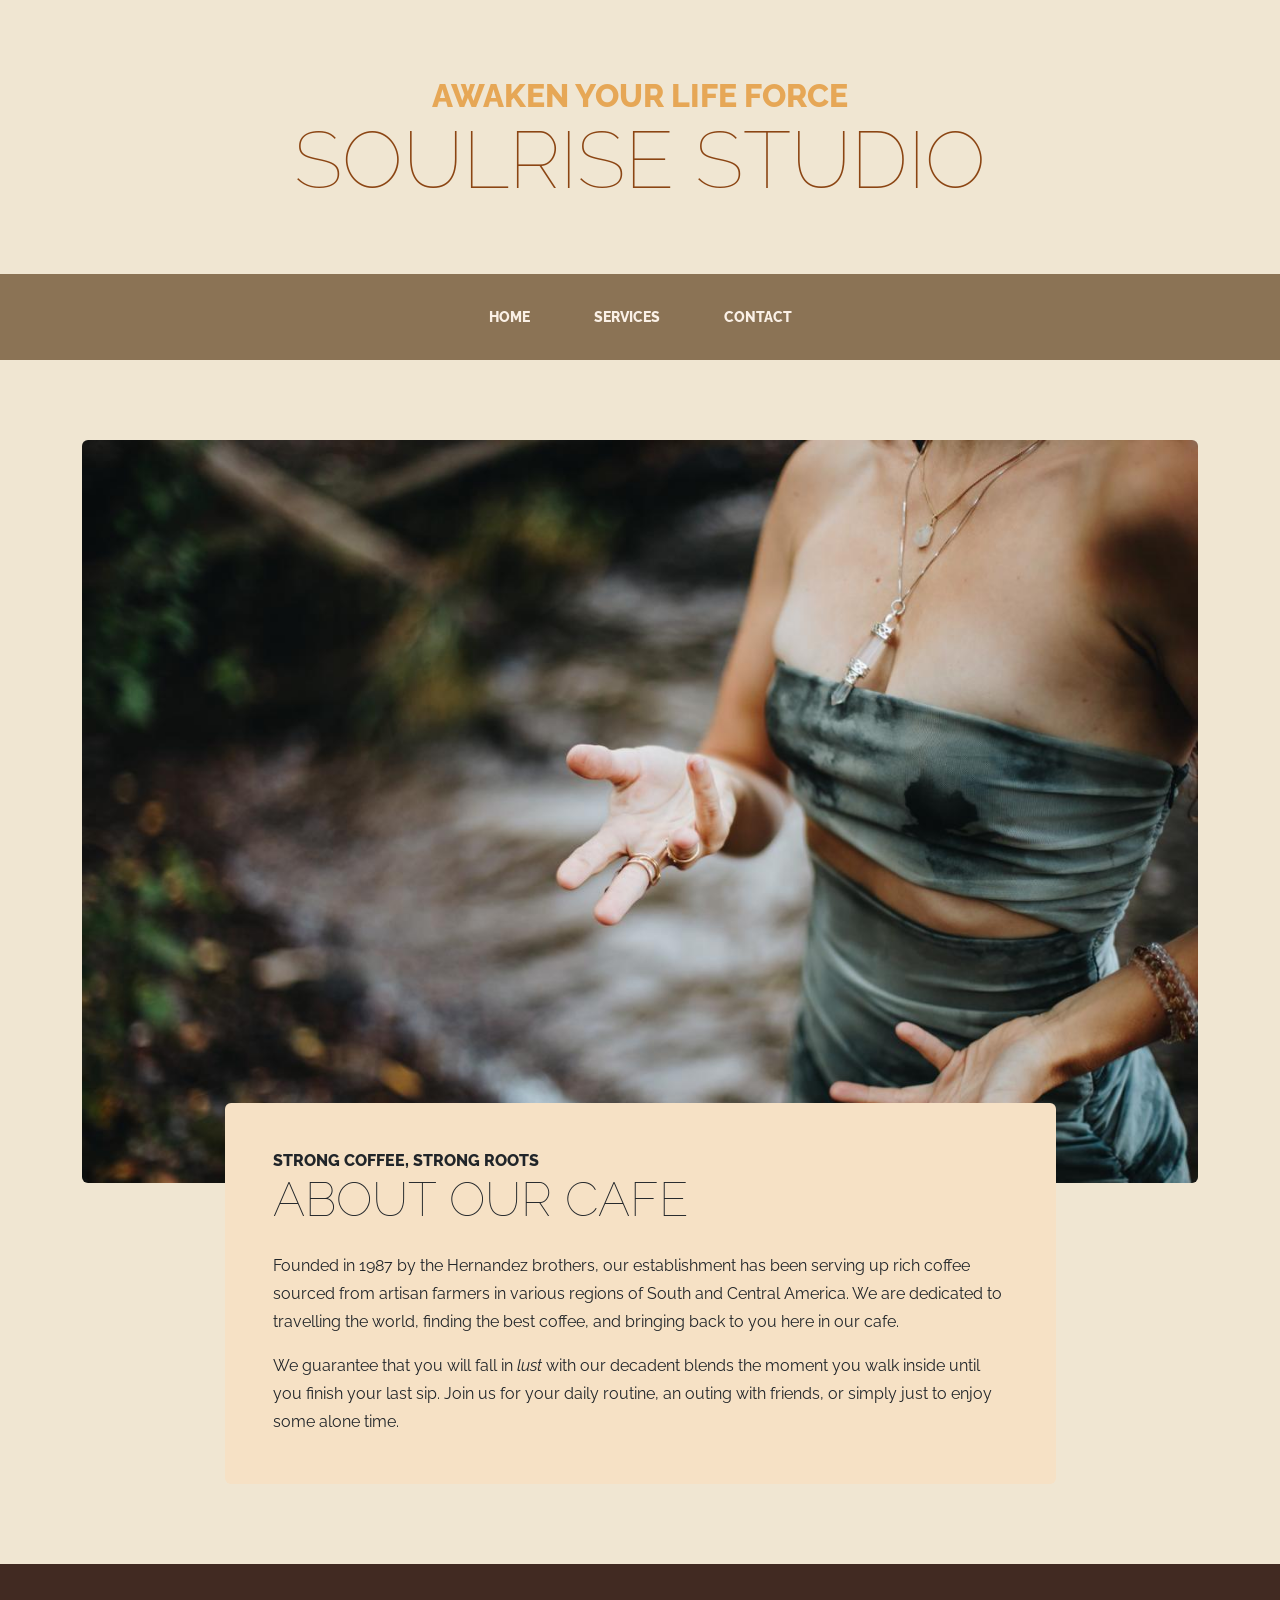
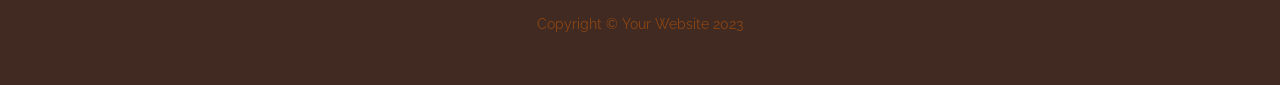
==== about.html @ 44dc7659 "move to linas git" ====
<!DOCTYPE html>
<html lang="en">
    <head>
        <meta charset="utf-8" />
        <meta name="viewport" content="width=device-width, initial-scale=1, shrink-to-fit=no" />
        <meta name="description" content="Lär känna Soulrise Studio – legitimerad naprapat sedan 2012 och utövare av Reiki Healing, Life Force Activation, KAP och Spinal Energetics. En resa från manuell terapi till energiarbete och djup transformation." />
        <meta name="keywords" content="om Soulrise Studio, naprapat, energiarbete, reiki utbildning, KAP kundalini, healing utövare, holistisk terapeut, Sverige, Spanien" />
        <meta name="author" content="Soulrise Studio" />
        <!-- Open Graph -->
        <meta property="og:type" content="website" />
        <meta property="og:url" content="https://www.soulrisestudio.com/about.html" />
        <meta property="og:title" content="Om Mig | Soulrise Studio – Legitimerad Naprapat & Energiläkare" />
        <meta property="og:description" content="Lär känna Soulrise Studio – legitimerad naprapat sedan 2012 och utövare av Reiki Healing, Life Force Activation, KAP och Spinal Energetics." />
        <meta property="og:image" content="https://www.soulrisestudio.com/assets/img/lina-profile.jpg" />
        <!-- Twitter Card -->
        <meta name="twitter:card" content="summary_large_image" />
        <meta name="twitter:title" content="Om Mig | Soulrise Studio – Legitimerad Naprapat & Energiläkare" />
        <meta name="twitter:description" content="Lär känna Soulrise Studio – legitimerad naprapat sedan 2012 och utövare av Reiki Healing, Life Force Activation, KAP och Spinal Energetics." />
        <meta name="twitter:image" content="https://www.soulrisestudio.com/assets/img/lina-profile.jpg" />
        <title>Om Mig | Soulrise Studio – Legitimerad Naprapat & Energiläkare</title>
        <link rel="canonical" href="https://www.soulrisestudio.com/about.html" />
        <link rel="icon" type="image/x-icon" href="assets/favicon.ico" />
        <!-- Google fonts-->
        <link rel="preconnect" href="https://fonts.googleapis.com" />
        <link rel="preconnect" href="https://fonts.gstatic.com" crossorigin />
        <link href="https://fonts.googleapis.com/css2?family=Raleway:ital,wght@0,100;0,200;0,300;0,400;0,500;0,600;0,700;0,800;0,900;1,100;1,200;1,300;1,400;1,500;1,600;1,700;1,800;1,900&family=Lora:ital,wght@0,400;0,700;1,400;1,700&display=swap" rel="stylesheet" />
        <!-- Core theme CSS (includes Bootstrap)-->
        <link href="css/styles.css" rel="stylesheet" />
    </head>
    <body>
        <header>
            <h1 class="site-heading text-center text-faded d-none d-lg-block">
                <span class="site-heading-upper text-primary mb-3">awaken your life force</span>
                <span class="site-heading-lower">Soulrise Studio</span>
            </h1>
        </header>
        <!-- Navigation-->
        <nav class="navbar navbar-expand-lg navbar-dark py-lg-4" id="mainNav">
            <div class="container">
                <a class="navbar-brand text-uppercase fw-bold d-lg-none" href="index.html">Start Bootstrap</a>
                <button class="navbar-toggler" type="button" data-bs-toggle="collapse" data-bs-target="#navbarSupportedContent" aria-controls="navbarSupportedContent" aria-expanded="false" aria-label="Toggle navigation"><span class="navbar-toggler-icon"></span></button>
                <div class="collapse navbar-collapse" id="navbarSupportedContent">
                    <ul class="navbar-nav mx-auto">
                        <li class="nav-item px-lg-4"><a class="nav-link text-uppercase" href="index.html">Home</a></li>
                        <li class="nav-item px-lg-4"><a class="nav-link text-uppercase" href="products.html">Services</a></li>
                        <li class="nav-item px-lg-4"><a class="nav-link text-uppercase" href="store.html">Contact</a></li>
                    </ul>
                </div>
            </div>
        </nav>
        <section class="page-section about-heading">
            <div class="container">
                <img class="img-fluid rounded about-heading-img mb-3 mb-lg-0" src="assets/img/about.jpg" alt="..." />
                <div class="about-heading-content">
                    <div class="row">
                        <div class="col-xl-9 col-lg-10 mx-auto">
                            <div class="bg-faded rounded p-5">
                                <h2 class="section-heading mb-4">
                                    <span class="section-heading-upper">Strong Coffee, Strong Roots</span>
                                    <span class="section-heading-lower">About Our Cafe</span>
                                </h2>
                                <p>Founded in 1987 by the Hernandez brothers, our establishment has been serving up rich coffee sourced from artisan farmers in various regions of South and Central America. We are dedicated to travelling the world, finding the best coffee, and bringing back to you here in our cafe.</p>
                                <p class="mb-0">
                                    We guarantee that you will fall in
                                    <em>lust</em>
                                    with our decadent blends the moment you walk inside until you finish your last sip. Join us for your daily routine, an outing with friends, or simply just to enjoy some alone time.
                                </p>
                            </div>
                        </div>
                    </div>
                </div>
            </div>
        </section>
        <footer class="footer text-faded text-center py-5">
            <div class="container"><p class="m-0 small">Copyright &copy; Your Website 2023</p></div>
        </footer>
        <!-- Bootstrap core JS-->
        <script src="https://cdn.jsdelivr.net/npm/bootstrap@5.2.3/dist/js/bootstrap.bundle.min.js"></script>
        <!-- Core theme JS-->
        <script src="js/scripts.js"></script>
    </body>
</html>
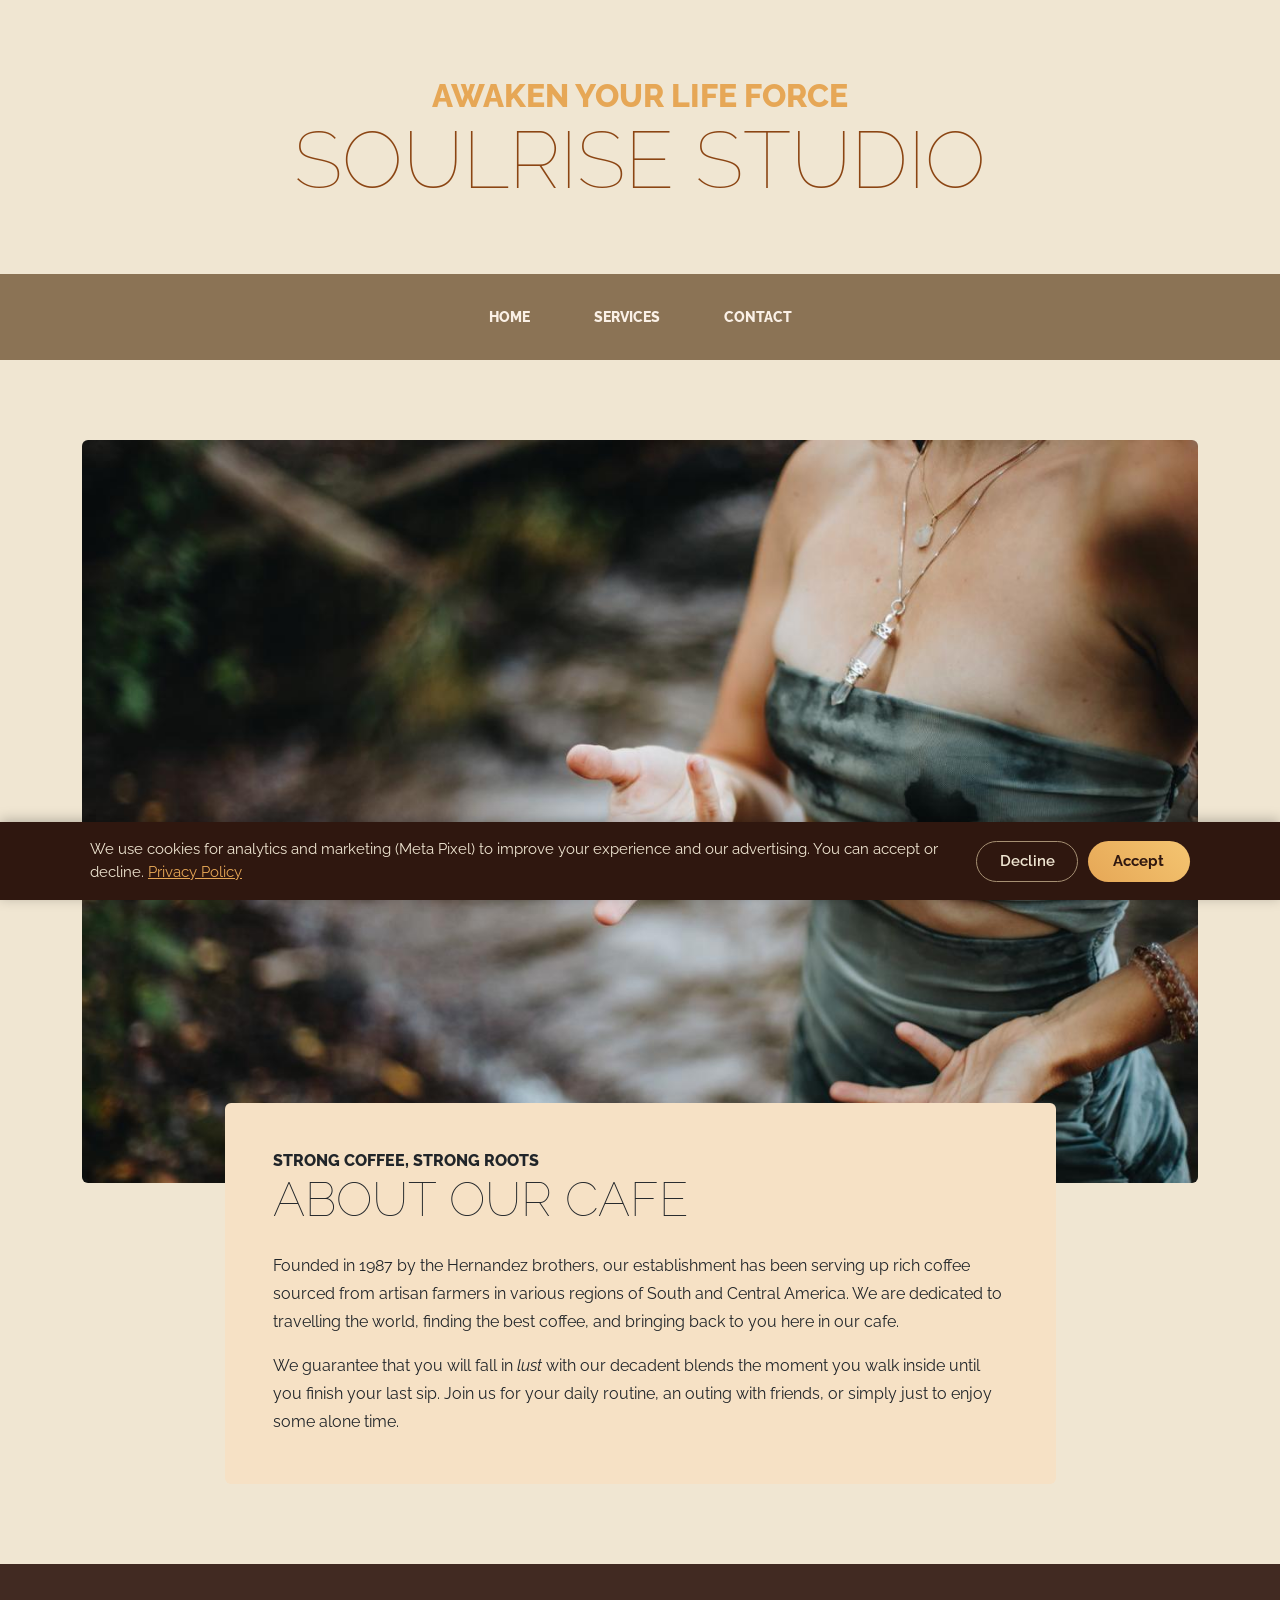
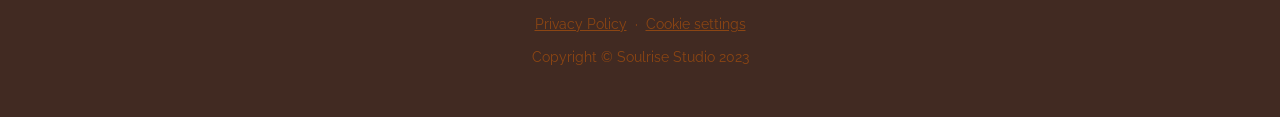
==== commit 80ec5a25: "Add cookie consent banner and privacy policy (GDPR) The Meta Pixel and Instagram embed previously lo" ====
--- a/about.html
+++ b/about.html
@@ -26,7 +26,33 @@
         <link href="https://fonts.googleapis.com/css2?family=Raleway:ital,wght@0,100;0,200;0,300;0,400;0,500;0,600;0,700;0,800;0,900;1,100;1,200;1,300;1,400;1,500;1,600;1,700;1,800;1,900&family=Lora:ital,wght@0,400;0,700;1,400;1,700&display=swap" rel="stylesheet" />
         <!-- Core theme CSS (includes Bootstrap)-->
         <link href="css/styles.css" rel="stylesheet" />
-    </head>
+    <!-- Cookie consent + consent-gated Meta Pixel / Instagram (see js/consent.js) -->
+    <script src="js/consent.js"></script>
+    <!-- Meta Pixel conversion tracking -->
+    <script>
+        document.addEventListener('DOMContentLoaded', function () {
+            function fire(eventName) {
+                if (typeof fbq === 'function') { fbq('track', eventName); }
+            }
+            // Contact form submission -> Lead
+            document.querySelectorAll('form[action*="formsubmit.co"]').forEach(function (form) {
+                form.addEventListener('submit', function () { fire('Lead'); });
+            });
+            // Clicks on booking / contact links
+            document.addEventListener('click', function (e) {
+                var link = e.target.closest('a');
+                if (!link) return;
+                var href = link.getAttribute('href') || '';
+                if (href.indexOf('peach.nu') > -1 || href.indexOf('bokadirekt.se') > -1) {
+                    fire('Schedule');      // booking buttons
+                } else if (href.indexOf('mailto:') === 0 || href.indexOf('wa.me') > -1 || href.indexOf('whatsapp.com') > -1) {
+                    fire('Contact');       // email / WhatsApp
+                }
+            });
+        });
+    </script>
+    <!-- End Meta Pixel conversion tracking -->
+</head>
     <body>
         <header>
             <h1 class="site-heading text-center text-faded d-none d-lg-block">
@@ -72,7 +98,14 @@
             </div>
         </section>
         <footer class="footer text-faded text-center py-5">
-            <div class="container"><p class="m-0 small">Copyright &copy; Your Website 2023</p></div>
+            <div class="container"><p class="m-0 small mb-2">
+                <a href="integritetspolicy.html" class="text-faded" style="text-decoration:underline;"
+                    data-en="Privacy Policy" data-sv="Integritetspolicy">Privacy Policy</a>
+                &nbsp;&middot;&nbsp;
+                <a href="#" onclick="openCookieSettings();return false;" class="text-faded" style="text-decoration:underline;"
+                    data-en="Cookie settings" data-sv="Cookie-inställningar">Cookie settings</a>
+            </p>
+            <p class="m-0 small">Copyright &copy; Soulrise Studio 2023</p></div>
         </footer>
         <!-- Bootstrap core JS-->
         <script src="https://cdn.jsdelivr.net/npm/bootstrap@5.2.3/dist/js/bootstrap.bundle.min.js"></script>
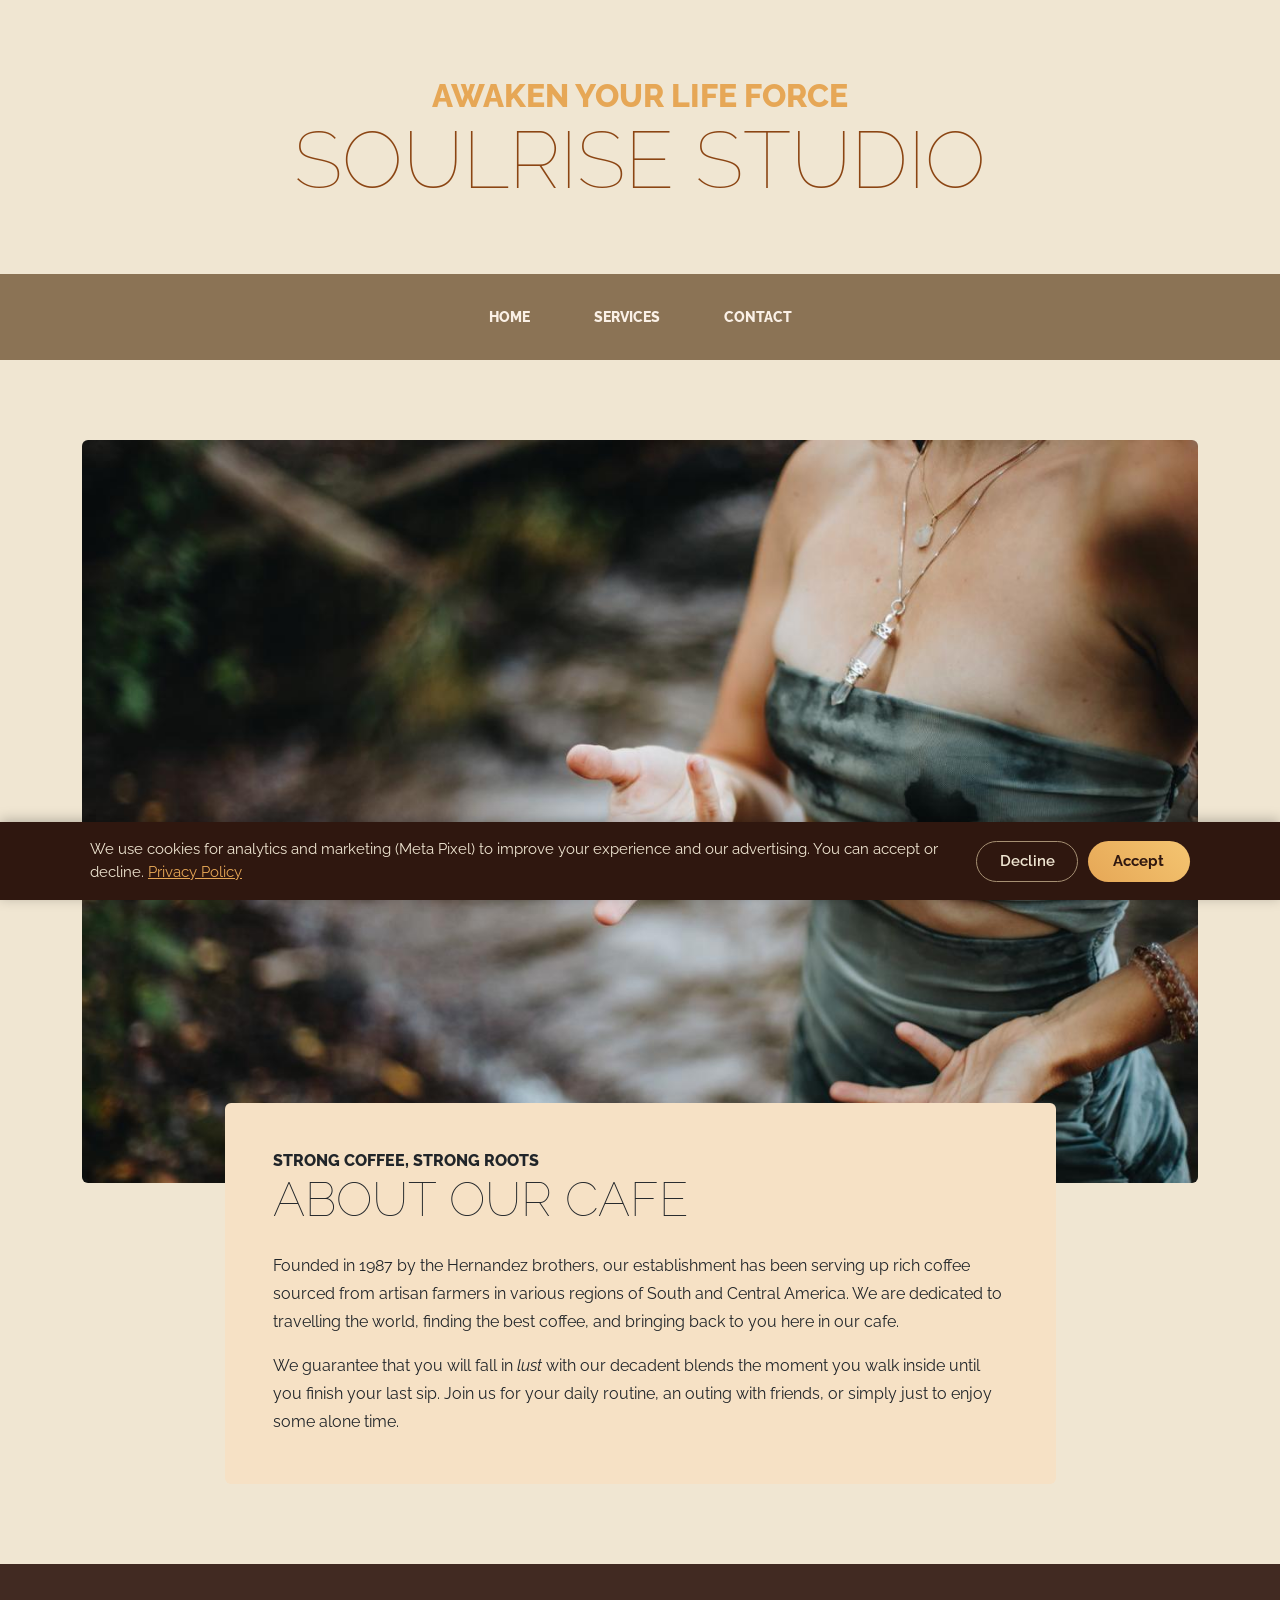
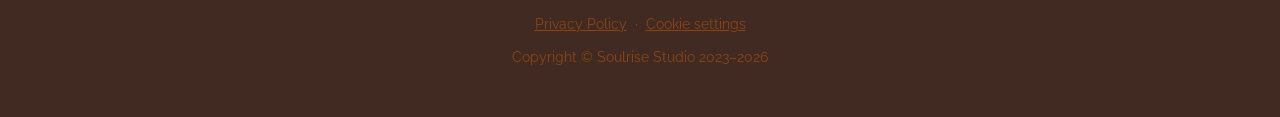
==== commit 048c0103: "Update copyright year to 2023–2026 and keep it current automatically Footer showed a stale 2023. Har" ====
--- a/about.html
+++ b/about.html
@@ -105,7 +105,7 @@
                 <a href="#" onclick="openCookieSettings();return false;" class="text-faded" style="text-decoration:underline;"
                     data-en="Cookie settings" data-sv="Cookie-inställningar">Cookie settings</a>
             </p>
-            <p class="m-0 small">Copyright &copy; Soulrise Studio 2023</p></div>
+            <p class="m-0 small">Copyright &copy; Soulrise Studio 2023&ndash;2026</p></div>
         </footer>
         <!-- Bootstrap core JS-->
         <script src="https://cdn.jsdelivr.net/npm/bootstrap@5.2.3/dist/js/bootstrap.bundle.min.js"></script>
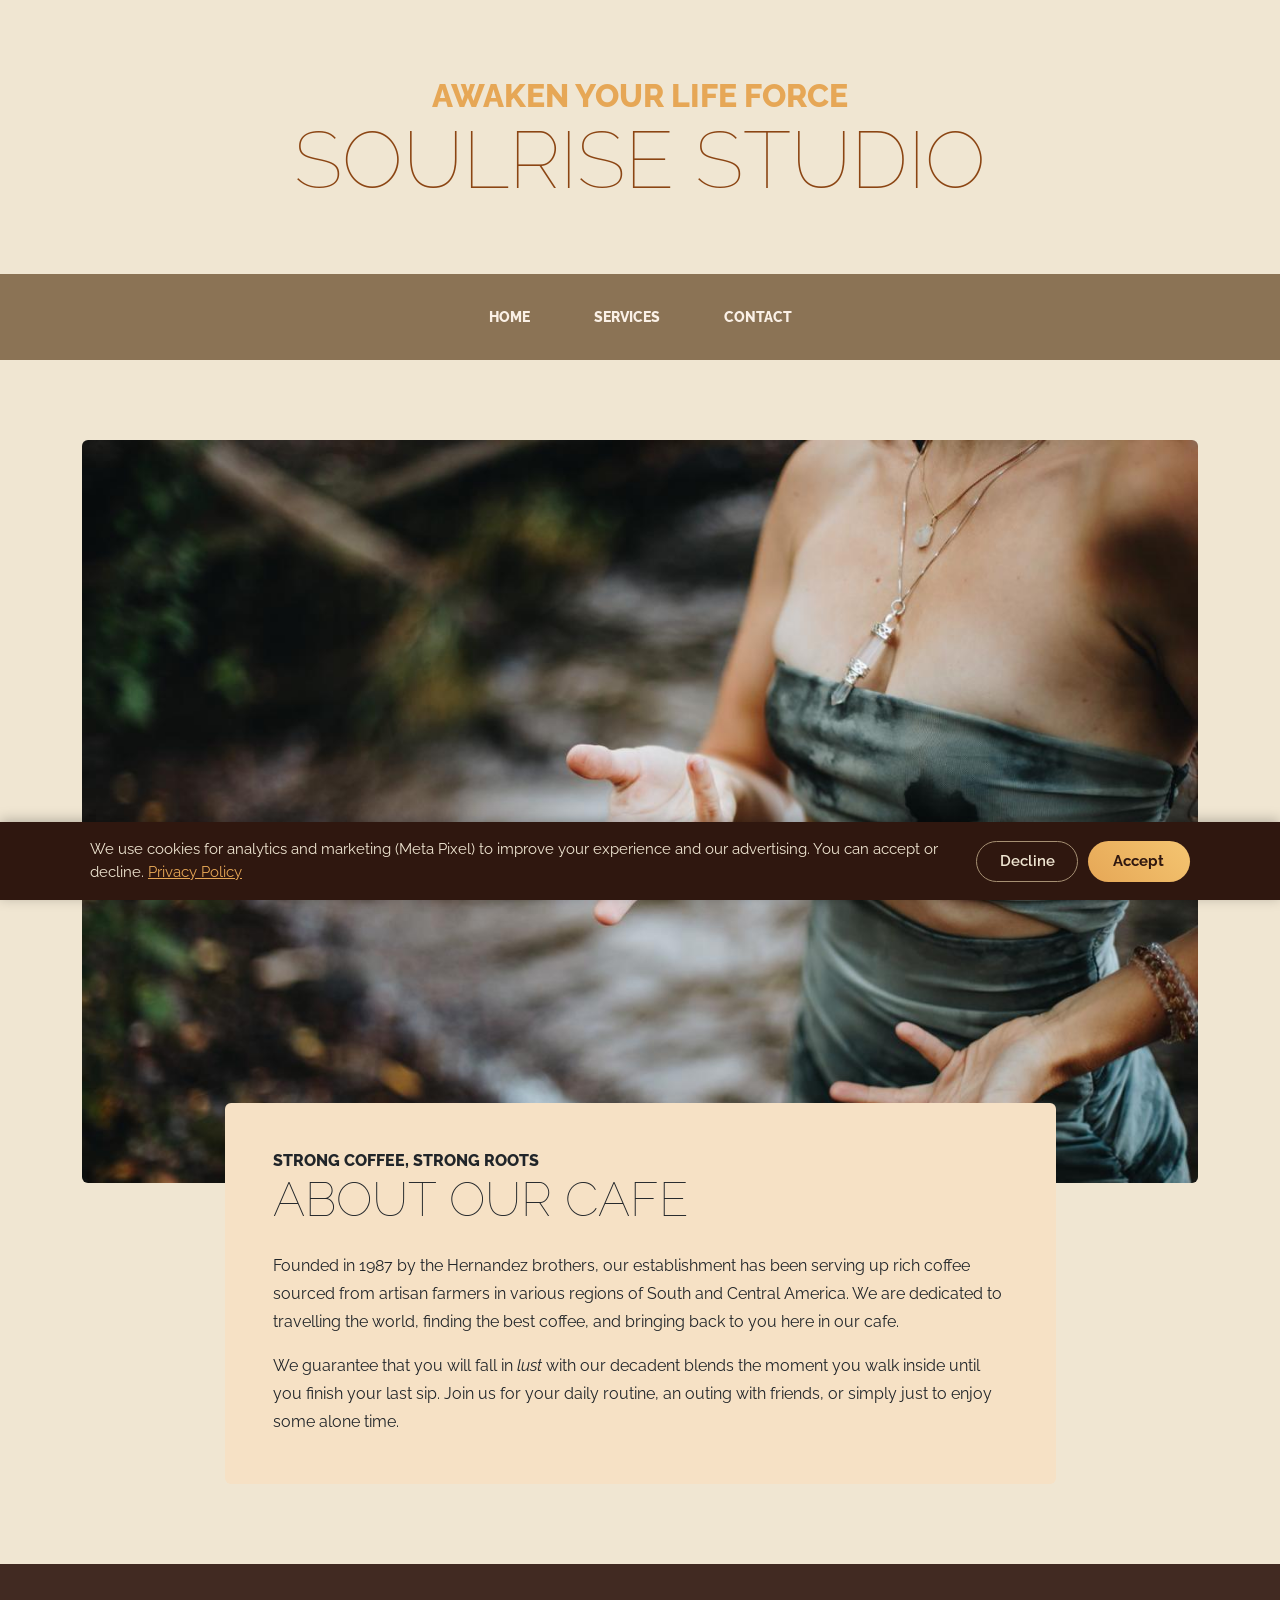
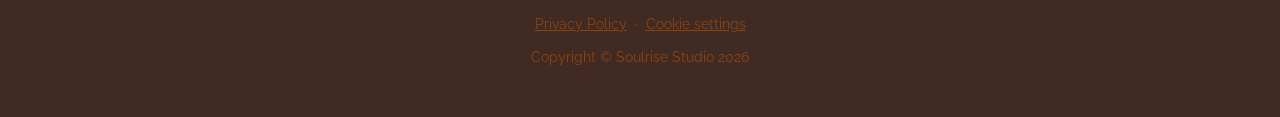
==== commit 751d117f: "Set copyright start year to 2026 (site launched this year) The 2023 was inherited from the original " ====
--- a/about.html
+++ b/about.html
@@ -105,7 +105,7 @@
                 <a href="#" onclick="openCookieSettings();return false;" class="text-faded" style="text-decoration:underline;"
                     data-en="Cookie settings" data-sv="Cookie-inställningar">Cookie settings</a>
             </p>
-            <p class="m-0 small">Copyright &copy; Soulrise Studio 2023&ndash;2026</p></div>
+            <p class="m-0 small">Copyright &copy; Soulrise Studio 2026</p></div>
         </footer>
         <!-- Bootstrap core JS-->
         <script src="https://cdn.jsdelivr.net/npm/bootstrap@5.2.3/dist/js/bootstrap.bundle.min.js"></script>
